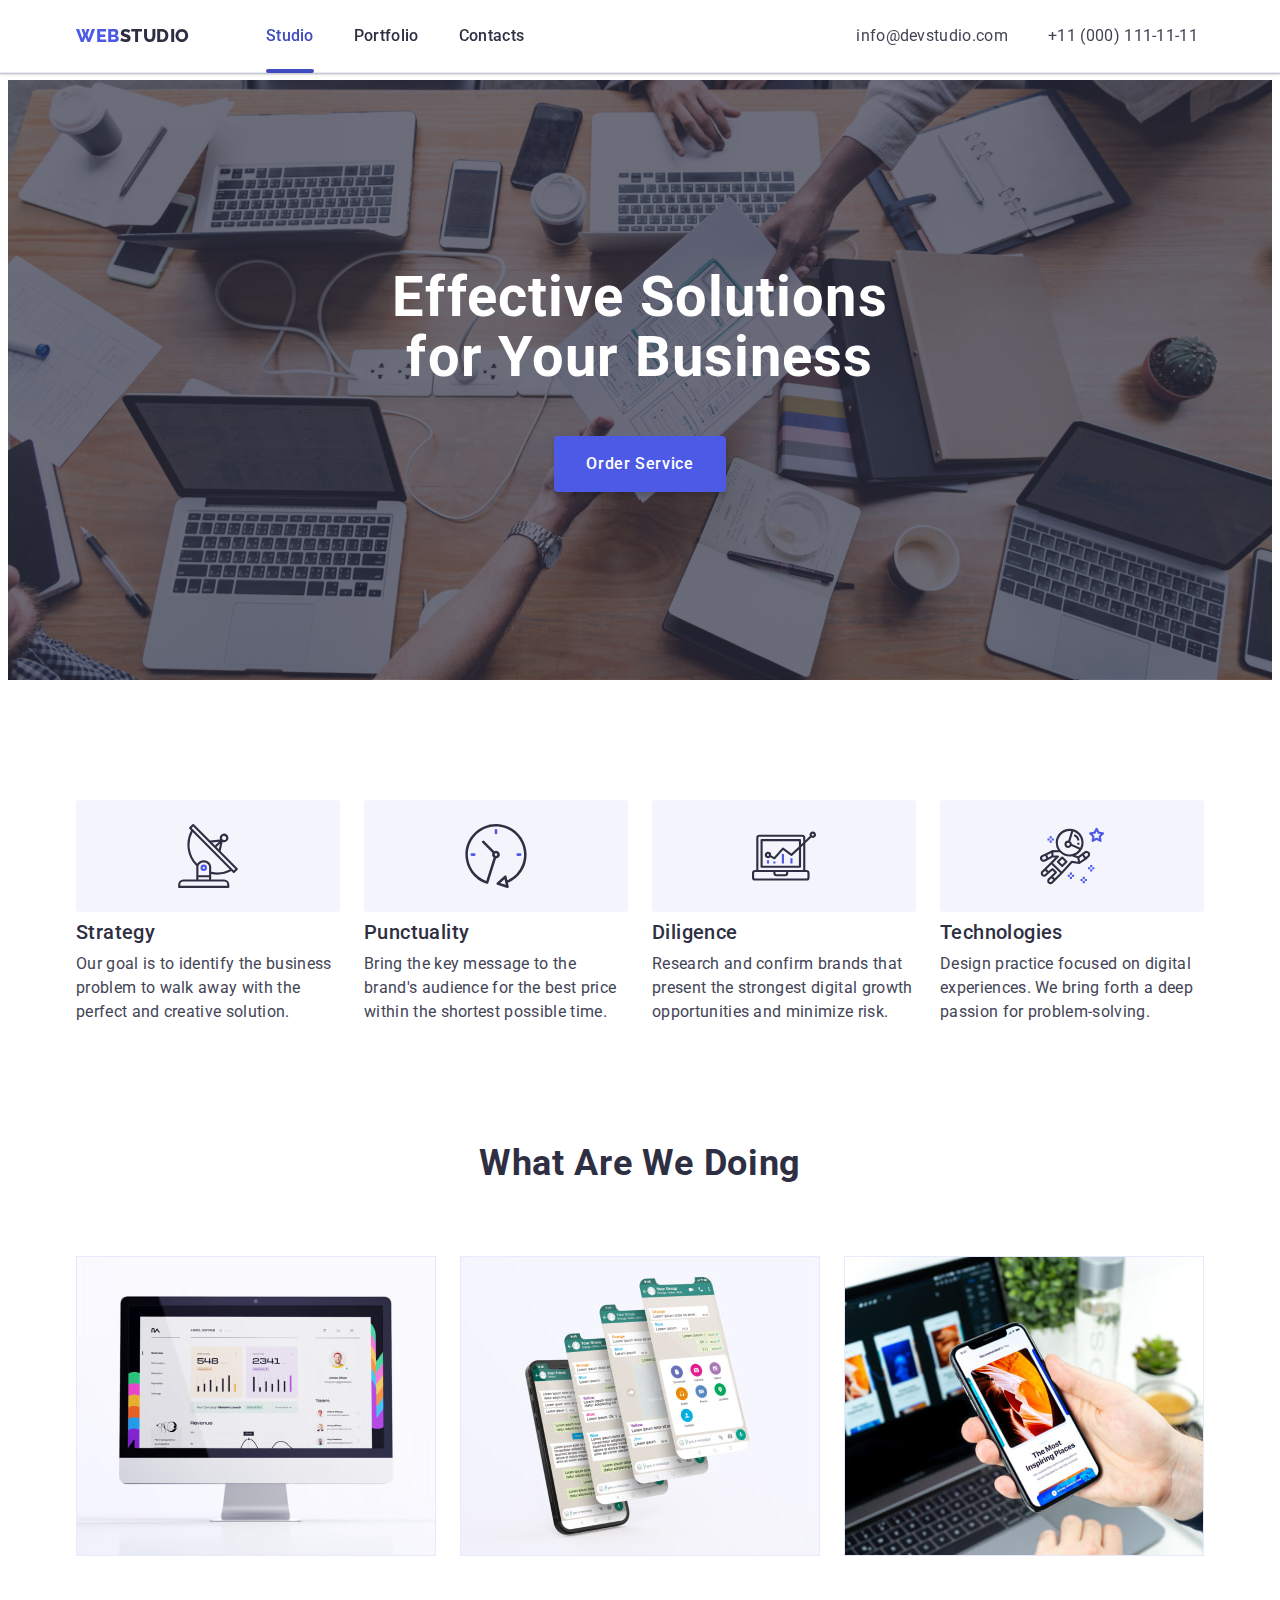
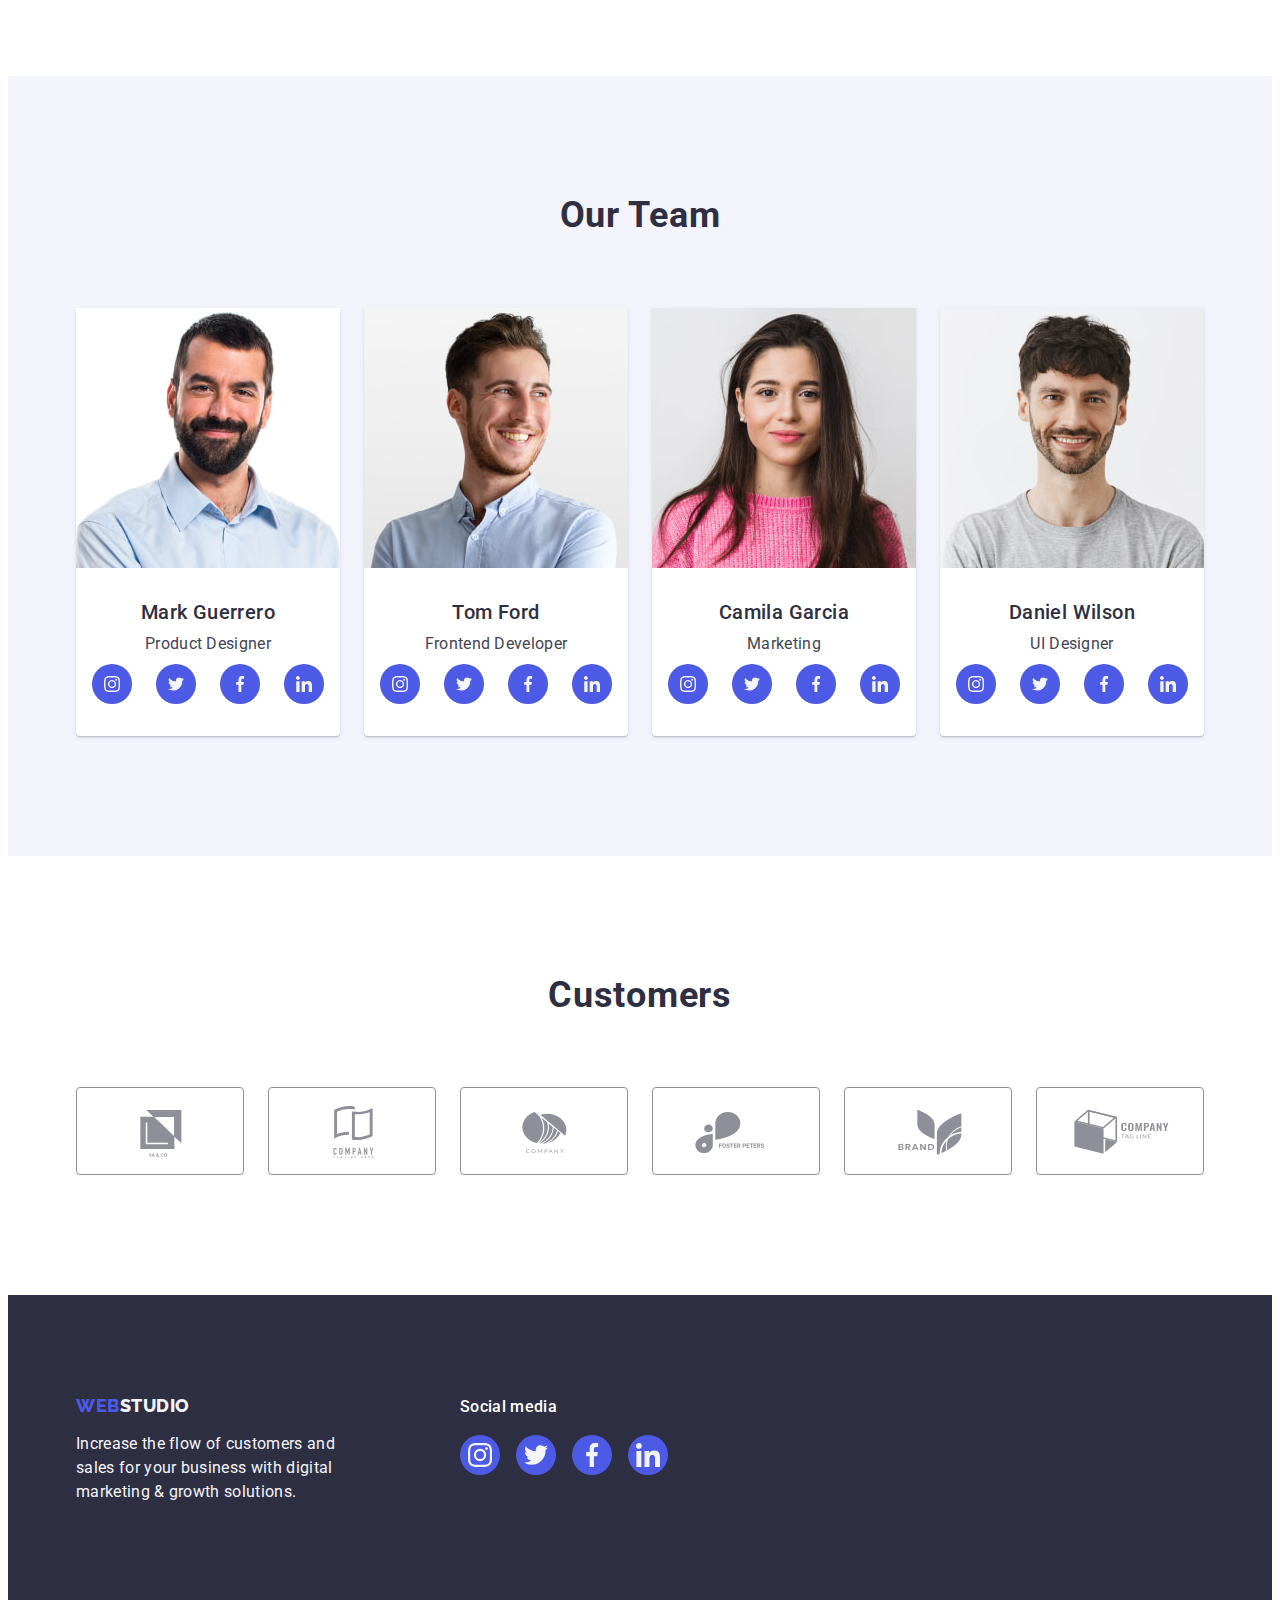
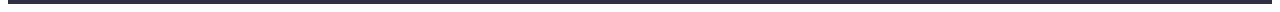
==== index.html @ 9a4536a9 "Initial commit" ====
<!DOCTYPE html>
<html lang="en">
  <head>
    <meta charset="UTF-8" />
    <meta http-equiv="X-UA-Compatible" content="IE=edge" />
    <meta name="viewport" content="width=device-width, initial-scale=1.0" />
    <title>Document</title>
    <!--Styles Fonts-->
    <link rel="preconnect" href="https://fonts.googleapis.com" />
    <link rel="preconnect" href="https://fonts.gstatic.com" crossorigin />
    <link
      href="https://fonts.googleapis.com/css2?family=Raleway:wght@800&family=Roboto:wght@400;500;700;900&display=swap"
      rel="stylesheet"
    />
    <!-- Normolize -->
    <link
      rel="stylesheet"
      href="https://cdnjs.cloudflare.com/ajax/libs/modern-normalize/1.1.0/modern-normalize.min.css"
      integrity="sha512-wpPYUAdjBVSE4KJnH1VR1HeZfpl1ub8YT/NKx4PuQ5NmX2tKuGu6U/JRp5y+Y8XG2tV+wKQpNHVUX03MfMFn9Q=="
      crossorigin="anonymous"
      referrerpolicy="no-referrer"
    />
    <!--Styles proect-->
    <link rel="stylesheet" href="./css/styles.css" />
  </head>
  <body>
    <!--Header section-->
    <header class="header">
      <div class="header-container container">
        <nav class="header-nav">
          <a class="logo-link link" href="./index.html">Web<span class="web-logo">Studio</span></a>
          <ul class="header-nav-list list">
            <li class="header-nav-iteam">
              <a class="header-link link active" href="./index.html">Studio</a></li
            >
            <li class="header-nav-iteam">
              <a class="header-link link" href="./portfolio.html">Portfolio</a></li
            >
            <li class="header-nav-iteam"> <a class="header-link link" href="">Contacts</a></li>
          </ul>
        </nav>
        <address class="header-address">
          <ul class="header-add-list list">
            <li class="header-add-link">
              <a class="header-add-mail link" href="mailto:info@devstudio.com"
                >info@devstudio.com</a
              ></li
            >
            <li class="header-add-link">
              <a class="header-add-mail link" href="tel:+110001111111">+11 (000) 111-11-11</a></li
            >
          </ul>
        </address>
      </div>
    </header>
    <main>
      <!--Hero section-->
      <section class="hero-st">
        <div class="hero-container container">
          <h1 class="hero-title">Effective Solutions for Your Business</h1>
          <button type="button" class="hero-btn" data-modal-open>Order Service</button>
        </div>
      </section>
      <!--About section-->
      <section class="about">
        <div class="abaut-container container">
          <h2 class="about-title" hidden>section2</h2>
          <ul class="about-list list">
            <li class="about-list-iteam">
              <div class="about-icon-conteiner">
                <svg class="about-icon" width="64" height="64">
                  <use href="./images/icons.svg#icon-antenna"></use>
                </svg>
              </div>
              <h3 class="about-title-main">Strategy</h3>
              <p class="about-tx"
                >Our goal is to identify the business problem to walk away with the perfect and
                creative solution.</p
              >
            </li>
            <li class="about-list-iteam">
              <div class="about-icon-conteiner">
                <svg class="about-icon" width="64" height="64">
                  <use href="./images/icons.svg#icon-clock"></use>
                </svg>
              </div>
              <h3 class="about-title-main">Punctuality</h3>
              <p class="about-tx"
                >Bring the key message to the brand's audience for the best price within the
                shortest possible time.</p
              >
            </li>
            <li class="about-list-iteam">
              <div class="about-icon-conteiner">
                <svg class="about-icon" width="64" height="64">
                  <use href="./images/icons.svg#icon-diagram"></use>
                </svg>
              </div>
              <h3 class="about-title-main">Diligence</h3>
              <p class="about-tx"
                >Research and confirm brands that present the strongest digital growth opportunities
                and minimize risk.</p
              >
            </li>
            <li class="about-list-iteam">
              <div class="about-icon-conteiner">
                <svg class="about-icon" width="64" height="64">
                  <use href="./images/icons.svg#icon-astronaut"></use>
                </svg>
              </div>
              <h3 class="about-title-main">Technologies</h3>
              <p class="about-tx"
                >Design practice focused on digital experiences. We bring forth a deep passion for
                problem-solving.</p
              >
            </li>
          </ul>
        </div>
      </section>
      <!--Portfolio-->
      <section class="portfolio">
        <div class="portfolio-container container">
          <h2 class="portfolio-title">What are we doing</h2>
          <ul class="portfolio-list list">
            <li class="portfolio-list-iteam">
              <img
                class="portfolio-img"
                src="./images/whatarewedoing/img1.jpg"
                alt="desctop"
                width="360"
                height="300"
              />
            </li>
            <li class="portfolio-list-iteam">
              <img
                class="portfolio-img"
                src="./images/whatarewedoing/img2.jpg"
                alt="application"
                width="360"
                height="300"
              />
            </li>
            <li class="portfolio-list-iteam">
              <img
                class="portfolio-img"
                src="./images/whatarewedoing/img3.jpg"
                alt="smartphone"
                width="360"
                height="300"
              />
            </li>
          </ul>
        </div>
      </section>
      <!--Our Team section-->
      <section class="team">
        <div class="team-container container">
          <h2 class="team-title">Our Team</h2>
          <ul class="team-list list">
            <li class="team-list-iteam">
              <img
                class="team-img"
                src="./images/team/img1.jpg"
                alt="Product-Designer"
                width="264"
                height="260"
              />
              <div class="card-content">
                <h3 class="team-name">Mark Guerrero</h3>
                <p class="team-tx">Product Designer</p>
                <ul class="socials list">
                  <li class="socials-iteam">
                    <a
                      class="socials-link link"
                      href=""
                      target="_blank"
                      rel="noopener noreferrer"
                      aria-label="Instagram icon"
                    >
                      <svg class="socials-icon" width="16" height="16">
                        <use href="./images/icons.svg#icon-instagram"></use>
                      </svg>
                    </a>
                  </li>
                  <li class="socials-iteam">
                    <a
                      class="socials-link link"
                      href=""
                      target="_blank"
                      rel="noopener noreferrer"
                      aria-label="Twitter icon"
                    >
                      <svg class="socials-icon" width="16" height="16">
                        <use href="./images/icons.svg#icon-twitter"></use>
                      </svg>
                    </a>
                  </li>
                  <li class="socials-iteam">
                    <a
                      class="socials-link link"
                      href=""
                      target="_blank"
                      rel="noopener noreferrer"
                      aria-label="Facebook icon"
                    >
                      <svg class="socials-icon" width="16" height="16">
                        <use href="./images/icons.svg#icon-facebook"></use>
                      </svg>
                    </a>
                  </li>
                  <li class="socials-iteam">
                    <a
                      class="socials-link link"
                      href=""
                      target="_blank"
                      rel="noopener noreferrer"
                      aria-label="Linkedin icon"
                    >
                      <svg class="socials-icon" width="16" height="16">
                        <use href="./images/icons.svg#icon-linkedin"></use>
                      </svg>
                    </a>
                  </li>
                </ul>
              </div>
            </li>
            <li class="team-list-iteam">
              <img
                class="team-img"
                src="./images/team/img2.jpg"
                alt="Frontend-Developer"
                width="264"
                height="260"
              />
              <div class="card-content">
                <h3 class="team-name">Tom Ford</h3>
                <p class="team-tx">Frontend Developer</p>
                <ul class="socials list">
                  <li class="socials-iteam">
                    <a
                      class="socials-link link"
                      href=""
                      target="_blank"
                      rel="noopener noreferrer"
                      aria-label="Instagram icon"
                    >
                      <svg class="socials-icon" width="16" height="16">
                        <use href="./images/icons.svg#icon-instagram"></use>
                      </svg>
                    </a>
                  </li>
                  <li class="socials-iteam">
                    <a
                      class="socials-link link"
                      href=""
                      target="_blank"
                      rel="noopener noreferrer"
                      aria-label="Twitter icon"
                    >
                      <svg class="socials-icon" width="16" height="16">
                        <use href="./images/icons.svg#icon-twitter"></use>
                      </svg>
                    </a>
                  </li>
                  <li class="socials-iteam">
                    <a
                      class="socials-link link"
                      href=""
                      target="_blank"
                      rel="noopener noreferrer"
                      aria-label="Facebook icon"
                    >
                      <svg class="socials-icon" width="16" height="16">
                        <use href="./images/icons.svg#icon-facebook"></use>
                      </svg>
                    </a>
                  </li>
                  <li class="socials-iteam">
                    <a
                      class="socials-link link"
                      href=""
                      target="_blank"
                      rel="noopener noreferrer"
                      aria-label="Linkedin icon"
                    >
                      <svg class="socials-icon" width="16" height="16">
                        <use href="./images/icons.svg#icon-linkedin"></use>
                      </svg>
                    </a>
                  </li>
                </ul>
              </div>
            </li>
            <li class="team-list-iteam">
              <img
                class="team-img"
                src="./images/team/img3.jpg"
                alt="Marketing"
                width="264"
                height="260"
              />
              <div class="card-content">
                <h3 class="team-name">Camila Garcia</h3>
                <p class="team-tx">Marketing</p>
                <ul class="socials list">
                  <li class="socials-iteam">
                    <a
                      class="socials-link link"
                      href=""
                      target="_blank"
                      rel="noopener noreferrer"
                      aria-label="Instagram icon"
                    >
                      <svg class="socials-icon" width="16" height="16">
                        <use href="./images/icons.svg#icon-instagram"></use>
                      </svg>
                    </a>
                  </li>
                  <li class="socials-iteam">
                    <a
                      class="socials-link link"
                      href=""
                      target="_blank"
                      rel="noopener noreferrer"
                      aria-label="Twitter icon"
                    >
                      <svg class="socials-icon" width="16" height="16">
                        <use href="./images/icons.svg#icon-twitter"></use>
                      </svg>
                    </a>
                  </li>
                  <li class="socials-iteam">
                    <a
                      class="socials-link link"
                      href=""
                      target="_blank"
                      rel="noopener noreferrer"
                      aria-label="Facebook icon"
                    >
                      <svg class="socials-icon" width="16" height="16">
                        <use href="./images/icons.svg#icon-facebook"></use>
                      </svg>
                    </a>
                  </li>
                  <li class="socials-iteam">
                    <a
                      class="socials-link link"
                      href=""
                      target="_blank"
                      rel="noopener noreferrer"
                      aria-label="Linkedin icon"
                    >
                      <svg class="socials-icon" width="16" height="16">
                        <use href="./images/icons.svg#icon-linkedin"></use>
                      </svg>
                    </a>
                  </li>
                </ul>
              </div>
            </li>
            <li class="team-list-iteam">
              <img
                class="team-img"
                src="./images/team/img4.jpg"
                alt="UI-Designer"
                width="264"
                height="260"
              />
              <div class="card-content">
                <h3 class="team-name">Daniel Wilson</h3>
                <p class="team-tx">UI Designer</p>
                <ul class="socials list">
                  <li class="socials-iteam">
                    <a
                      class="socials-link link"
                      href=""
                      target="_blank"
                      rel="noopener noreferrer"
                      aria-label="Instagram icon"
                    >
                      <svg class="socials-icon" width="16" height="16">
                        <use href="./images/icons.svg#icon-instagram"></use>
                      </svg>
                    </a>
                  </li>
                  <li class="socials-iteam">
                    <a
                      class="socials-link link"
                      href=""
                      target="_blank"
                      rel="noopener noreferrer"
                      aria-label="Twitter icon"
                    >
                      <svg class="socials-icon" width="16" height="16">
                        <use href="./images/icons.svg#icon-twitter"></use>
                      </svg>
                    </a>
                  </li>
                  <li class="socials-iteam">
                    <a
                      class="socials-link link"
                      href=""
                      target="_blank"
                      rel="noopener noreferrer"
                      aria-label="Facebook icon"
                    >
                      <svg class="socials-icon" width="16" height="16">
                        <use href="./images/icons.svg#icon-facebook"></use>
                      </svg>
                    </a>
                  </li>
                  <li class="socials-iteam">
                    <a
                      class="socials-link link"
                      href=""
                      target="_blank"
                      rel="noopener noreferrer"
                      aria-label="Linkedin icon"
                    >
                      <svg class="socials-icon" width="16" height="16">
                        <use href="./images/icons.svg#icon-linkedin"></use>
                      </svg>
                    </a>
                  </li>
                </ul>
              </div>
            </li>
          </ul>
        </div>
      </section>
      <!-- Customers -->
      <section class="customers">
        <div class="customers-container container">
          <h2 class="team-title">Customers</h2>
          <ul class="customers-list list">
            <li class="customers-iteam">
              <a class="customers-link link" href="">
                <svg class="customers-icon" width="104" height="56">
                  <use href="./images/icons.svg#icon-Logo"></use>
                </svg>
              </a>
            </li>
            <li class="customers-iteam">
              <a class="customers-link link" href="">
                <svg class="customers-icon" width="104" height="56">
                  <use href="./images/icons.svg#icon-Logo1"></use>
                </svg>
              </a>
            </li>
            <li class="customers-iteam">
              <a class="customers-link link" href="">
                <svg class="customers-icon" width="104" height="56">
                  <use href="./images/icons.svg#icon-Logo2"></use>
                </svg>
              </a>
            </li>
            <li class="customers-iteam">
              <a class="customers-link link" href="">
                <svg class="customers-icon" width="104" height="56">
                  <use href="./images/icons.svg#icon-Logo3"></use>
                </svg>
              </a>
            </li>
            <li class="customers-iteam">
              <a class="customers-link link" href="">
                <svg class="customers-icon" width="104" height="56">
                  <use href="./images/icons.svg#icon-Logo4"></use>
                </svg>
              </a>
            </li>
            <li class="customers-iteam">
              <a class="customers-link link" href="">
                <svg class="customers-icon" width="104" height="56">
                  <use href="./images/icons.svg#icon-Logo5"></use>
                </svg>
              </a>
            </li>
          </ul>
        </div>
      </section>
    </main>
    <!--Footer section-->
    <footer class="footer">
      <div class="footer-container container">
        <div class="footer-left">
          <a class="logo-link-footer link" href="./index.html"
            >Web<span class="footer-logo">Studio</span></a
          >
          <p class="footer-tx"
            >Increase the flow of customers and sales for your business with digital marketing &
            growth solutions.</p
          >
        </div>
        <div class="footer-social">
          <p class="footer-social-tx">Social media</p>
          <ul class="footer-social-list list">
            <li class="footer-social-iteam">
              <a
                class="footer-social-link link"
                href=""
                target="_blank"
                rel="noopener noreferrer"
                aria-label="Instagram icon"
              >
                <svg class="footer-social-icon" width="24" height="24">
                  <use href="./images/icons.svg#icon-instagram"></use></svg
              ></a>
            </li>
            <li class="footer-social-iteam">
              <a
                class="footer-social-link link"
                href=""
                target="_blank"
                rel="noopener noreferrer"
                aria-label="Twitter icon"
              >
                <svg class="footer-social-icon" width="24" height="24">
                  <use href="./images/icons.svg#icon-twitter"></use></svg
              ></a>
            </li>
            <li class="footer-social-iteam">
              <a
                class="footer-social-link link"
                href=""
                target="_blank"
                rel="noopener noreferrer"
                aria-label="Facebook icon"
              >
                <svg class="footer-social-icon" width="24" height="24">
                  <use href="./images/icons.svg#icon-facebook"></use></svg
              ></a>
            </li>
            <li class="footer-social-iteam">
              <a
                class="footer-social-link link"
                href=""
                target="_blank"
                rel="noopener noreferrer"
                aria-label="Linkedin icon"
              >
                <svg class="footer-social-icon" width="24" height="24">
                  <use href="./images/icons.svg#icon-linkedin"></use></svg
              ></a>
            </li>
          </ul>
        </div>
      </div>
    </footer>
    <!-- Modal window -->
    <div class="backdrop is-hidden" data-modal>
      <div class="modal">
        <button class="modal-close-btn" type="button" data-modal-close>
          <svg class="modal-close-icon" width="8" height="8">
            <use href="./images/icons.svg#icon-modal_close"></use>
          </svg>
        </button>
      </div>
    </div>
    <script src="./js/modal.js"></script>
  </body>
</html>
---- css/styles.css ----
:root {
    /* Color */
    --main-txt-cl: #434455;
    --background-cl: #FFFFFF;
    --link-cl: #2E2F42;
    --color-cloud: #f4f4fd;
    --logo-cl: #4D5AE5;
    --activ-cl: #404bbf;
    --hero-cl: #FFFFFF;
    /* Fonts */
    --main-ft: Roboto, sans-serif;
    --second-ft: Raleway, sans-serif;

    /* others */
    --header-idx: 10;
    --modal-idx: 100;
}

/**
  |============================
  | Base style
  |============================
*/

html {
    box-sizing: border-box;
}

*,
*::before,
*::after {
  box-sizing: inherit;
}

body {
    font-family: var(--main-ft);
    font-size: 16px;
    line-height: 1.5;
    letter-spacing: 0.2em;
    color: var(--main-txt-cl);
    background-color: var(--background-cl);
    padding-top: 72px;
}

/* reset start */

h1,h2,h3,h4,h5,h6,p {
    margin: 0;
}

img {
    display: block;
}

.link {
    text-decoration: none;
}
.list {
    list-style: none;
    padding: 0;
    margin: 0;
}
button {
    cursor: pointer;
}

.container {
    width: 1158px;
    padding-left: 15px;
    padding-right: 15px;
    margin: 0 auto;
}
/**
  |============================
  | Header
  |============================
*/

.header {
    background-color: #FFFFFF;
    border-bottom: 1px solid #e7e9fc;
    box-shadow: 0px 2px 1px rgba(46, 47, 66, 0.08), 0px 1px 1px rgba(46, 47, 66, 0.16), 0px 1px 6px rgba(46, 47, 66, 0.08);

    position: fixed;
    width: 100%;
    z-index: var(--header-idx);
    top: 0;
    left: 0;
}
.logo-link {
    font-family: var(--second-ft);
    font-style: normal;
    font-weight: 800;
    font-size: 18px;
    line-height: 1.17;
    align-items: center;
    letter-spacing: 0.03em;
    text-transform: uppercase;
    color: var(--logo-cl);
    margin-right: 76px;
}

.web-logo {
    font-family: var(--second-ft);
    font-style: normal;
    font-weight: 800;
    font-size: 18px;
    line-height: 1.17;
    align-items: center;
    letter-spacing: 0.03em;
    text-transform: uppercase;
    color: var(--link-cl);
}

.header-nav {
    display: flex;
    align-items: center;
}

.header-nav-list {
    display: flex;
    align-items: center;
    margin-right: 332px;

    transition: color 250ms cubic-bezier(0.4, 0, 0.2, 1);
}

.header-link {
    font-family: var(--main-ft);
    font-style: normal;
    font-weight: 500;
    font-size: 16px;
    line-height: 1.5;
    letter-spacing: 0.02em;
    color: var(--link-cl);
    display: block;
    padding-top: 24px;
    padding-bottom: 24px;

    transition: color 250ms cubic-bezier(0.4, 0, 0.2, 1);
    position: relative;

}

.header-link::after {
    content: "";
    display: block;
    position: absolute;
    bottom: -1px;
    left: 0;
    width: 100%;
    height: 4px;
    border-radius: 2px;
}
.header-link.active {
    color: var(--activ-cl);
    transition: color 250ms cubic-bezier(0.4, 0, 0.2, 1);
}

.header-link.active::after {
    background-color: var(--activ-cl);
}

.header-address {
    font-style: normal;
}

.header-link:hover,
.header-link:focus {
    color: var(--activ-cl);
}

.header-add-mail {
    font-style: normal;
    font-weight: 400;
    font-size: 16px;
    letter-spacing: 0.02em;
    line-height: 1.5;
    color: var(--main-txt-cl);

    transition: color 250ms cubic-bezier(0.4, 0, 0.2, 1);
}

.header-add-mail:hover,
.header-add-mail:focus {
    color: var(--activ-cl);
}

.header-container {
    display: flex;
    align-items: center;
}

.header-add-list {
    display: flex;
    margin: 0px;
    padding: 0px;
}

.header-nav-list .header-nav-iteam:not(:last-child) {
    margin-right: 40px;
}
.header-add-list .header-add-link:not(:last-child) {
    margin-right: 40px;
  }
/**
  |============================
  | Hero
  |============================
*/

.hero-st {
    background-color: var(--link-cl);
    padding-top: 188px;
    padding-bottom: 188px;

    background-image: linear-gradient(
        rgba(46, 47, 66, 0.7),
        rgba(46, 47, 66, 0.7)
    ),
    url(../images/hero/people-office.jpg);
    background-repeat: no-repeat;
    background-size: cover;
    background-position: center;
    max-width: 1440px;
    margin-left: auto;
    margin-right: auto;
}

.hero-title {
    font-size: 56px;
    line-height: 1.07;
    text-align: center;
    letter-spacing: 0.02em;
    color: var(--hero-cl);

    max-width: 496px;
    margin-top: 0px;
    margin-right: auto;
    margin-bottom: 48px;
    margin-left: auto;
}

.hero-btn {
    background-color: var(--logo-cl);
    font-family: var(--main-ft);
    font-weight: 500;
    font-size: 16px;
    line-height: 1.5;
    letter-spacing: 0.04em;
    color: var(--hero-cl);
    cursor: pointer;

    display: block;
    min-width: 169px;
    padding: 16px 32px;
    box-shadow: 0px 4px 4px rgba(0, 0, 0, 0.15);
    border-radius: 4px;
    border: none;
    margin-right: auto;
    margin-left: auto;

    transition: background-color 250ms cubic-bezier(0.4, 0, 0.2, 1);
}

.hero-btn:hover,
.hero-btn:focus {
    color: var(--hero-cl);
    background-color: var(--activ-cl);
}

/**
  |============================
  | About
  |============================
*/

.about {
    padding-top: 120px;
    padding-bottom: 120px;
}
.about-list {
    display: flex;
    margin-top: 0px;
    margin-bottom: 0px;
    padding: 0px;
}
.about-list-iteam {
    width: 264px;
}
.about-list-iteam:not(:last-child) {
    margin-right: 24px;
}
.about-title-main {
    font-weight: 500;
    font-size: 20px;
    line-height: 1.2;
    letter-spacing: 0.02em;
    color: var(--link-cl);
    margin-bottom: 8px
}

.about-tx {
    line-height: 1.5;
    letter-spacing: 0.02em;
}
/* About icons */
.about-icon-conteiner{
    display: flex;
    justify-content: center;
    align-items: center;
    background-color: var(--color-cloud);
    margin-bottom: 8px;
    height: 112px;
    border-radius: 4px;
}

/**
  |============================
  | Portfolio
  |============================
*/

.portfolio {
    padding-bottom: 120px;
}

.portfolio-list {
    display: flex;
}

.portfolio-title {
    font-size: 36px;
    line-height: 1.11;
    text-align: center;
    letter-spacing: 0.02em;
    color: var(--link-cl);
    text-transform: capitalize;

    margin-right: auto;
    margin-bottom: 72px;
    margin-left: auto;
}

.portfolio-list .portfolio-list-iteam:not(:last-child) {
    margin-right: 24px;
  }

/**
  |============================
  | Team
  |============================
*/

.team {
    background-color: var(--color-cloud);
    padding-top: 120px;
    padding-bottom: 120px;
}

.team-list {
    display: flex;
}
.team-title {
    font-size: 36px;
    line-height: 1.11;
    text-align: center;
    letter-spacing: 0.02em;
    text-transform: capitalize;
    color: var(--link-cl);
    margin-right: auto;
    margin-bottom: 72px;
    margin-left: auto;
}
.customers-container .team-title {
    line-height: 1.1;
}

.team-list-iteam {
    background-color: var(--background-cl);
    width: 264px;
    box-shadow: 0px 1px 6px rgba(46, 47, 66, 0.08), 0px 1px 1px rgba(46, 47, 66, 0.16), 0px 2px 1px rgba(46, 47, 66, 0.08);
    border-radius: 0px 0px 4px 4px;
}

.team-list .team-list-iteam:not(:last-child) {
    margin-right: 24px;
  }

.team-name {
    font-size: 20px;
    line-height: 1.2;
    font-weight: 500;
    text-align:center;
    letter-spacing: 0.02em;
    color: var(--link-cl);
    margin-bottom: 8px;
}

.team-tx {
    letter-spacing: 0.02em;
    line-height: 1.5;
    text-align: center;
    margin-bottom: 8px;
}

.card-content {
    flex-direction: column;
    justify-content: center;
    align-items: center;
    padding: 32px 0;
    gap: 8px;
}
/* Social icons */
.socials {
    display: flex;
    justify-content: center;
    align-items: center;
    gap: 24px;
    padding: 0;
}
.socials-iteam {
}
.socials-link {
    display: flex;
    justify-content: center;
    align-items: center;
    width: 40px;
    height: 40px;
    border-radius: 50%;

    background-color: var(--logo-cl);

    transition: background-color 250ms cubic-bezier(0.4, 0, 0.2, 1);
}
.socials-icon {
    fill: var(--color-cloud);
}
.socials-link:hover {
    background-color: var(--activ-cl);
}

.socials-link:focus {
    background-color: var(--activ-cl);
}

/**
  |============================
  | Customers
  |============================
*/
.customers {
    padding-top: 120px;
    padding-bottom: 120px;
}
.customers-container {
}

.customers-list {
    display: flex;
    gap: 24px;
    margin: 0;
    padding: 0;
}

.customers-iteam {
    width: 168px;
    height: 88px;
    display: flex;
    justify-content: center;
    align-items: center;
}
.customers-link {
    display: flex;
    justify-content: center;
    align-items: center;
    width: 100%;
    height: 100%;
    border: 1px solid #8E8F99;
    border-radius: 4px;
    color: #8E8F99;

    transition: border-color 250ms cubic-bezier(0.4, 0, 0.2, 1),
    color 250ms cubic-bezier(0.4, 0, 0.2, 1);
}

.customers-icon {
    fill: currentColor;
}

.customers-link:hover {
    border-color: var(--activ-cl);
    color: var(--activ-cl);
}
.customers-link:focus {
    border-color: var(--activ-cl);
    color: var(--activ-cl);
}
.customers-iteam:focus .customers-icon {
    fill: var(--activ-cl);
}
.customers-iteam:hover .customers-icon {
    fill: var(--activ-cl);
}
/**
  |============================
  | Footer
  |============================
*/
.logo-link-footer {
    font-family: var(--second-ft);
    font-style: normal;
    font-weight: 800;
    font-size: 18px;
    line-height: 1.17;
    align-items: center;
    letter-spacing: 0.03em;
    text-transform: uppercase;
    color: var(--logo-cl);
    
    margin-bottom: 16px;
    display: inline-block;
}

.footer {
    background-color: var(--link-cl);
    color: var(--color-cloud);
    padding-top: 100px;
    padding-bottom: 100px;
}
.footer-logo {
    color: var(--color-cloud);
}

.footer-tx {
    font-weight: 400;
    letter-spacing: 0.02em;
    width: 264px;
}

.footer-left {
    margin-right: 120px;
}
.footer-container {
    display: flex;
    align-items: baseline;
}

/* Footer social */

.footer-social {
}
.footer-social-tx {
    margin-bottom: 16px;
    font-weight: 500;
    color: var(--hero-cl);
    line-height: 1.5;
    letter-spacing: 0.02em;
}
.footer-social-list {
    display: flex;
    gap: 16px;
}

.footer-social-iteam {
    width: 40px;
    height: 40px;
}
.footer-social-link {
    display: flex;
    justify-content: center;
    align-items: center;
    width: 100%;
    height: 100%;
    background-color: #4D5AE5;
    border-radius: 50%;

    transition: background-color 250ms cubic-bezier(0.4, 0, 0.2, 1);
}
.footer-social-link:focus {
    background-color: #31D0AA;
}
.footer-social-link:hover {
    background-color: #31D0AA;
}
.footer-social-icon {
    fill: var(--color-cloud);
}

/**
  |============================
  | Modal window
  |============================
*/
.backdrop {
    position: fixed;
    top: 0;
    left: 0;
    width: 100%;
    height: 100%;
    background: rgba(46, 47, 66, 0.4);

    transition: opacity 250ms cubic-bezier(0.4, 0, 0.2, 1),
    visibility 250ms cubic-bezier(0.4, 0, 0.2, 1);
    z-index: var(--modal-idx);
    visibility: visible;
    pointer-events: initial;
}

.backdrop.is-hidden {
    opacity: 0;
    pointer-events: none;
    visibility: hidden;
}
.modal {
    width: 408px;
    min-height: 576px;
    background-color: #FCFCFC;
    border-radius: 4px;
    box-shadow: 0px 1px 1px rgba(0, 0, 0, 0.14), 0px 1px 3px rgba(0, 0, 0, 0.12), 0px 2px 1px rgba(0, 0, 0, 0.2);


    position: absolute;
    top: calc(50%);
    left: calc(50%);

    transform: translate(-50%, -50%) scale(1);
    transition: transform 250ms cubic-bezier(0.4, 0, 0.2, 1);
    opacity: 1000ms ease-in;
    
}

.backdrop.is-hidden .modal {
    opacity: 0;
    transform: translate(-90%, -80%);
    transition: transform 400ms ease-out opacity 400ms;

    
}
.modal-close-btn {
    background-color: #E7E9FC;
    width: 24px;
    height: 24px;
    border-radius: 50%;
    border: 1px solid rgba(0, 0, 0, 0.1);

    position: absolute;
    top: 24px;
    right: 24px;

    display: flex;
    align-items: center;
    justify-content: center;
    padding: 0;
    cursor: pointer;
    transition: background-color 250ms cubic-bezier(0.4, 0, 0.2, 1),
    border 250ms cubic-bezier(0.4, 0, 0.2, 1);
}

.modal-close-btn:hover {
    background-color: var(--activ-cl);
    border: none;
}
.modal-close-btn:focus {
    background-color: var(--activ-cl);
    border: none;
}
.modal-close-icon {
    transition: fill 250ms cubic-bezier(0.4, 0, 0.2, 1);
}
.modal-close-btn:focus .modal-close-icon {
    fill: var(--background-cl);
}
.modal-close-btn:hover .modal-close-icon {
    fill: var(--background-cl);
}

/**
  |============================
  | Portfolio second page
  |============================
*/

/* Filter section */

.filter-st {
    padding-top: 96px;
    padding-bottom: 120px;
}

.bt-list {
    display: flex;
    justify-content: center;
    margin-bottom: 72px;
}

.bt-list .filter-bt-iteam:not(:last-child) {
    margin-right: 24px;
}
.filter-bt {
    font-family: var(--main-ft);
    font-weight: 500;
    font-size: 16px;
    line-height: 1.5;
    text-align: center;
    letter-spacing: 0.04em;
    color: var(--logo-cl);
    background-color: var(--color-cloud);
    cursor: pointer;

    border: 1px solid #E7E9FC;
    border-radius: 4px;
    padding: 12px 24px;

    transition: color 250ms cubic-bezier(0.4, 0, 0.2, 1),
    background-color 250ms cubic-bezier(0.4, 0, 0.2, 1),
    border-color 250ms cubic-bezier(0.4, 0, 0.2, 1),
    box-shadow 250ms cubic-bezier(0.4, 0, 0.2, 1);
}

.filter-bt:hover,
.filter-bt:focus {
    color: var(--background-cl);
    background-color: var(--activ-cl);
    border: 1px solid transparent;
    box-shadow: 0px 3px 1px rgba(0, 0, 0, 0.1), 0px 2px 1px rgba(0, 0, 0, 0.08), 0px 2px 2px rgba(0, 0, 0, 0.12);border-radius: 4px;
}

/* Portfoilio section */

.portfolio-title-two {
    font-weight: 500;
    font-size: 20px;
    line-height: 1.2;
    letter-spacing: 0.02em;
    color: var(--link-cl);
    margin-bottom: 8px;
}

.portfolio-tx-two {
    color: var(--main-txt-cl);
    line-height: 1.5;
    letter-spacing: 0.02em;
    margin-bottom: 0px;
}
.portf-iteam {
    text-decoration: none;
    list-style: none;
    display: block;
    transition: box-shadow 250ms cubic-bezier(0.4, 0, 0.2, 1);
}
.portf-list {
    display: flex;
    flex-wrap: wrap;
    transition: box-shadow 250ms cubic-bezier(0.4, 0, 0.2, 1);
}
.portf-list-iteam {
    margin-right: 24px;
    margin-bottom: 48px;
}
.portf-list-iteam:nth-child(3n) {
    margin-right: 0px;
}
.portf-list-iteam:nth-last-child(-n + 3) {
    margin-bottom: 0px;
}
.portf-iteam:hover {
    box-shadow: 0px 1px 6px rgba(46, 47, 66, 0.08), 0px 1px 1px rgba(46, 47, 66, 0.16), 0px 2px 1px rgba(46, 47, 66, 0.08);
}
.portf-iteam:focus {
    box-shadow: 0px 1px 6px rgba(46, 47, 66, 0.08), 0px 1px 1px rgba(46, 47, 66, 0.16), 0px 2px 1px rgba(46, 47, 66, 0.08);
}
.portfolio-card-tx {
    padding: 32px 16px;
    border: 1px solid #e7e9fc;
    border-top: none;
}

/**
  |============================
  | Overlay
  |============================
*/

.overlay {
    position: relative;
    overflow: hidden;

}
.overlay-text {
    position: absolute;
    top: 0;
    font-size: 16px;
    line-height: 1.5;
    letter-spacing: 0.02em;
    color: var(--color-cloud);
    padding: 40px 32px;
    background-color: var(--logo-cl);
    height: 100%;
    width: 100%;

    transform: translateY(100%);
    transition: transform 250ms cubic-bezier(0.4, 0, 0.2, 1);
}

.portf-iteam:focus .overlay-text,
.portf-iteam:hover .overlay-text {
    transform: translateY(0%);
}
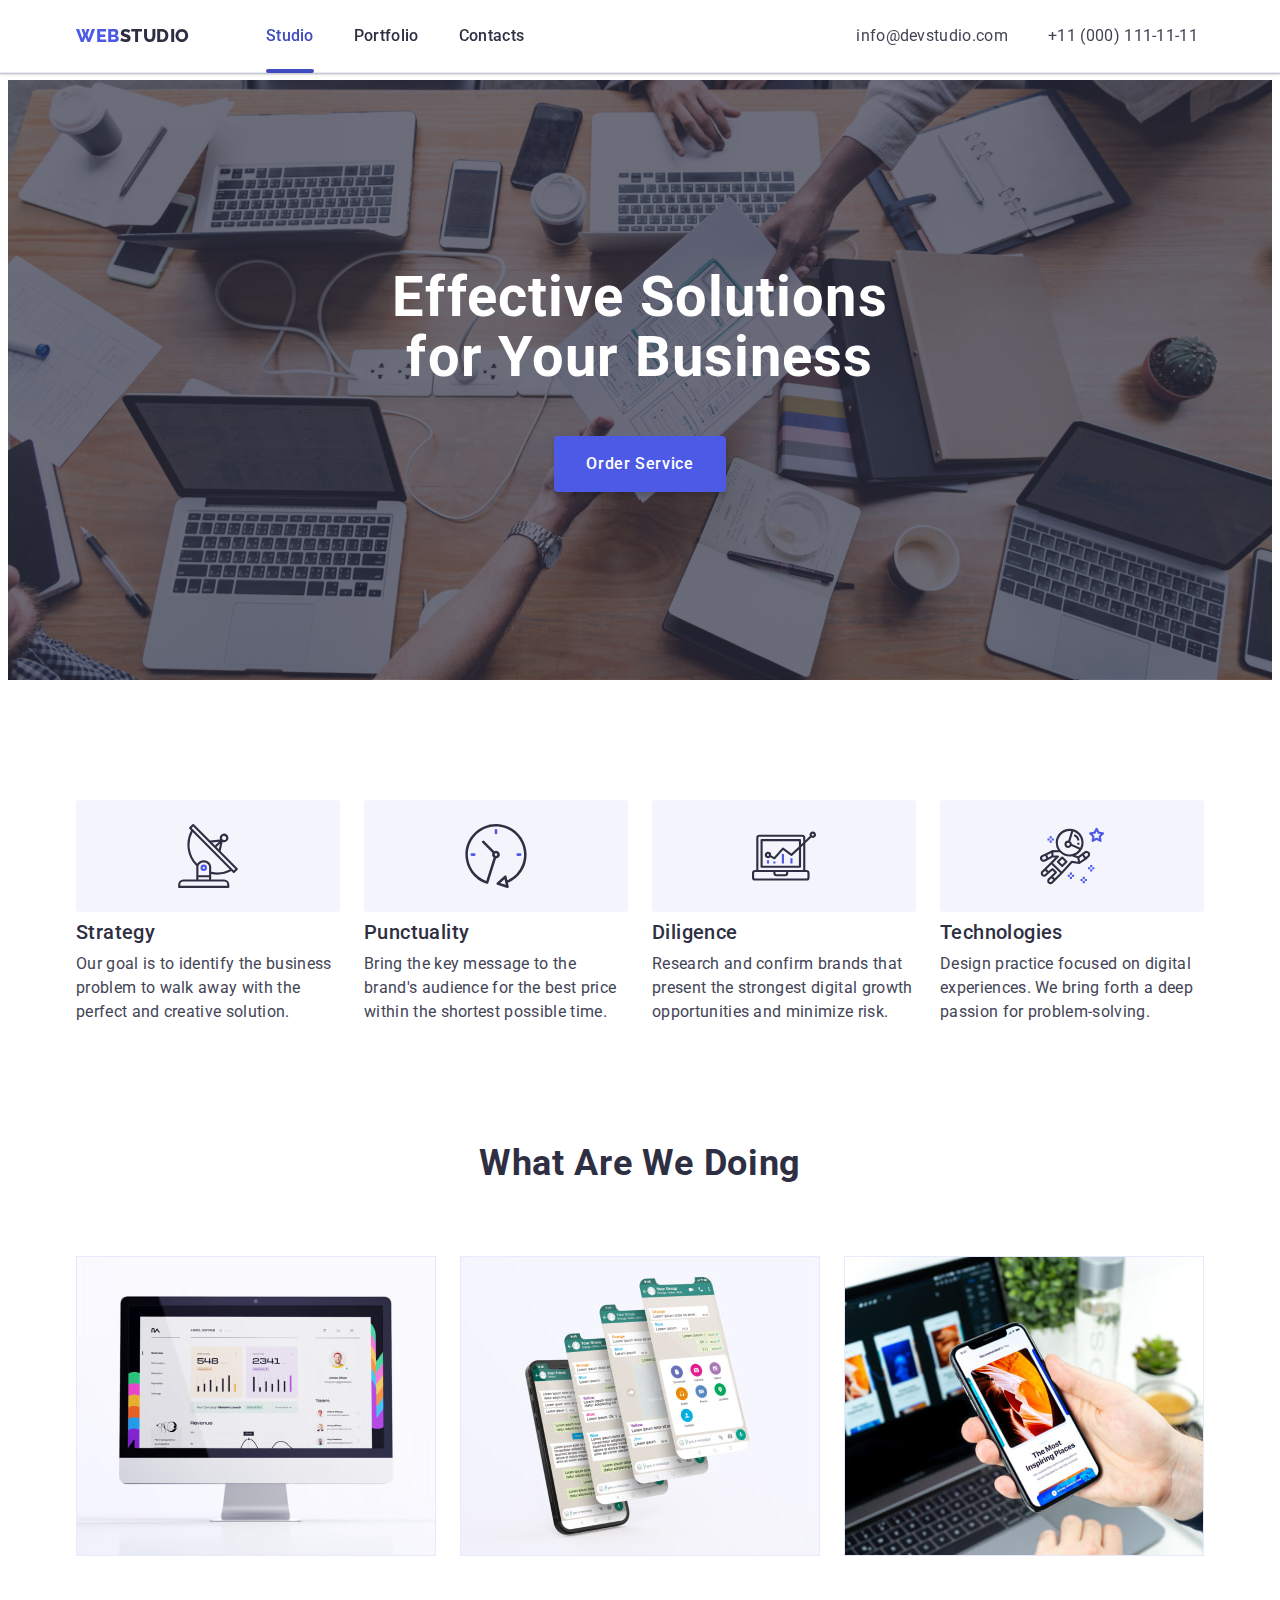
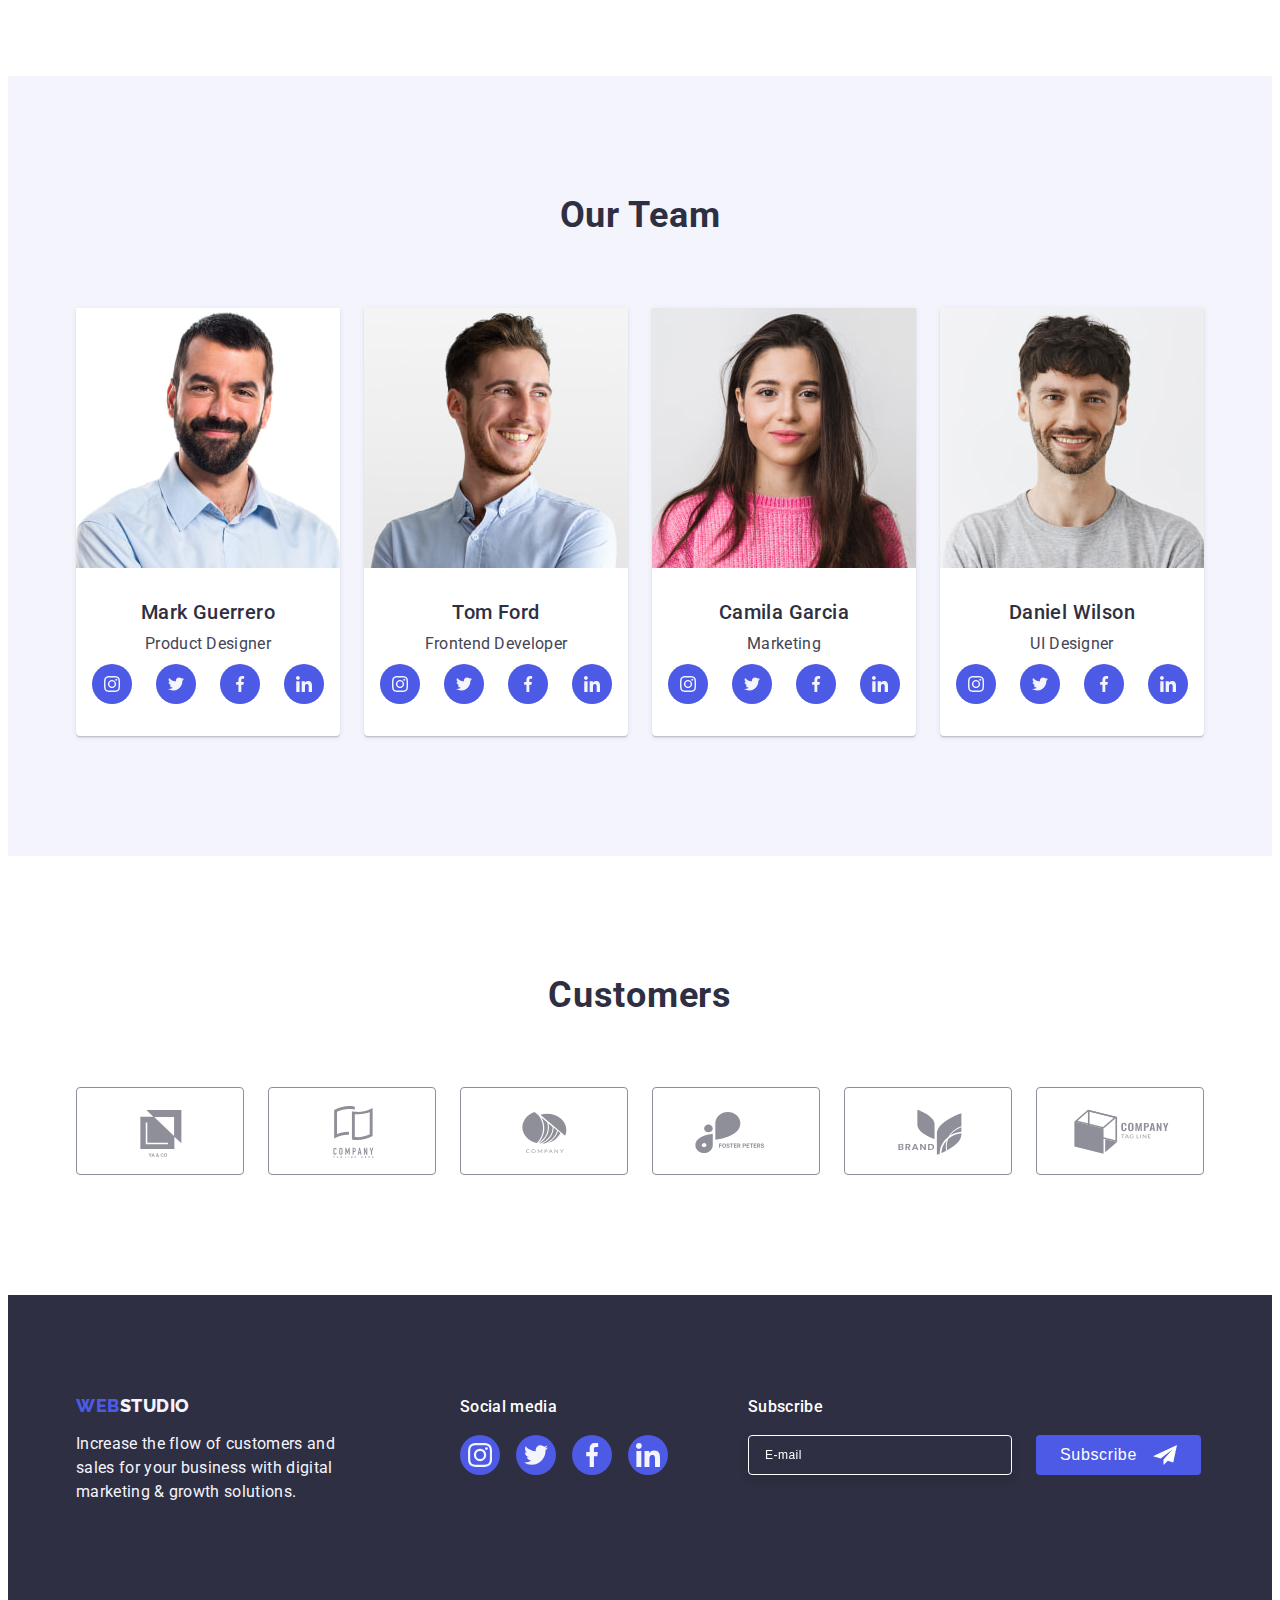
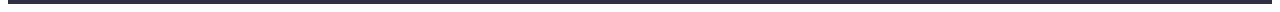
==== commit 15752039: "com1" ====
--- a/index.html
+++ b/index.html
@@ -544,6 +544,23 @@
             </li>
           </ul>
         </div>
+        <div class="subscribe">
+          <p class="subscribe-text">Subscribe</p>
+          <form class="form-email" action="">
+            <label class="subscribe-label" for="">
+              <input 
+              class="input-email" 
+              type="email"
+              name="email"
+              placeholder="E-mail">
+            </label>
+            <button class="subscribe-btn" type="submit">Subscribe
+              <svg class="subscribe-icon" width="24" height="24">
+                <use href="./images/icons.svg#icon-send_icon"></use>
+              </svg>
+            </button>
+          </form>
+        </div>
       </div>
     </footer>
     <!-- Modal window -->
--- a/css/styles.css
+++ b/css/styles.css
@@ -549,6 +549,7 @@
 /* Footer social */
 
 .footer-social {
+    margin-right: 80px;
 }
 .footer-social-tx {
     margin-bottom: 16px;
@@ -585,6 +586,71 @@
 }
 .footer-social-icon {
     fill: var(--color-cloud);
+}
+
+.subscribe {
+}
+.subscribe-text {
+    margin: 0 0 16px 0;
+    font-size: 16px;
+    line-height: 1.5;
+    letter-spacing: 0.02em;
+    font-weight: 500;
+    color: var(--background-cl);
+}
+.form-email {
+    display: flex;
+}
+.subscribe-label {
+    display: flex;
+    margin-right: 24px;
+
+}
+.input-email {
+    width: 264px;
+    height: 40px;
+    padding-left: 16px;
+    border: 1px solid #FFFFFF;
+    filter: drop-shadow(0px 4px 4px rgba(0, 0, 0, 0.15));border-radius: 4px;
+    background-color: var(--link-cl);
+    color: var(--hero-cl);
+    font-size: 12px;
+    letter-spacing: 0.04em;
+    display: flex;
+    align-items: center;
+}
+.input-email::placeholder {
+    color: var(--hero-cl);
+}
+
+.subscribe-btn {
+    display: flex;
+    align-items: center;
+    justify-content: center;
+    font-size: 16px;
+    font-weight: 500;
+    line-height: 1.5;
+    letter-spacing: 0.04em;
+    width: 165px;
+    height: 40px;
+    border-radius: 4px;
+    border: none;
+    background-color: var(--logo-cl);
+    gap: 16px;
+    /* padding-left: 24px; */
+    color: var(--hero-cl);
+
+    transition: background-color 250ms cubic-bezier(0.4, 0, 0.2, 1);
+}
+
+.subscribe-btn:focus {
+    background-color: var(--activ-cl);
+}
+.subscribe-btn:hover {
+    background-color: var(--activ-cl);
+}
+.subscribe-icon {
+    
 }
 
 /**
